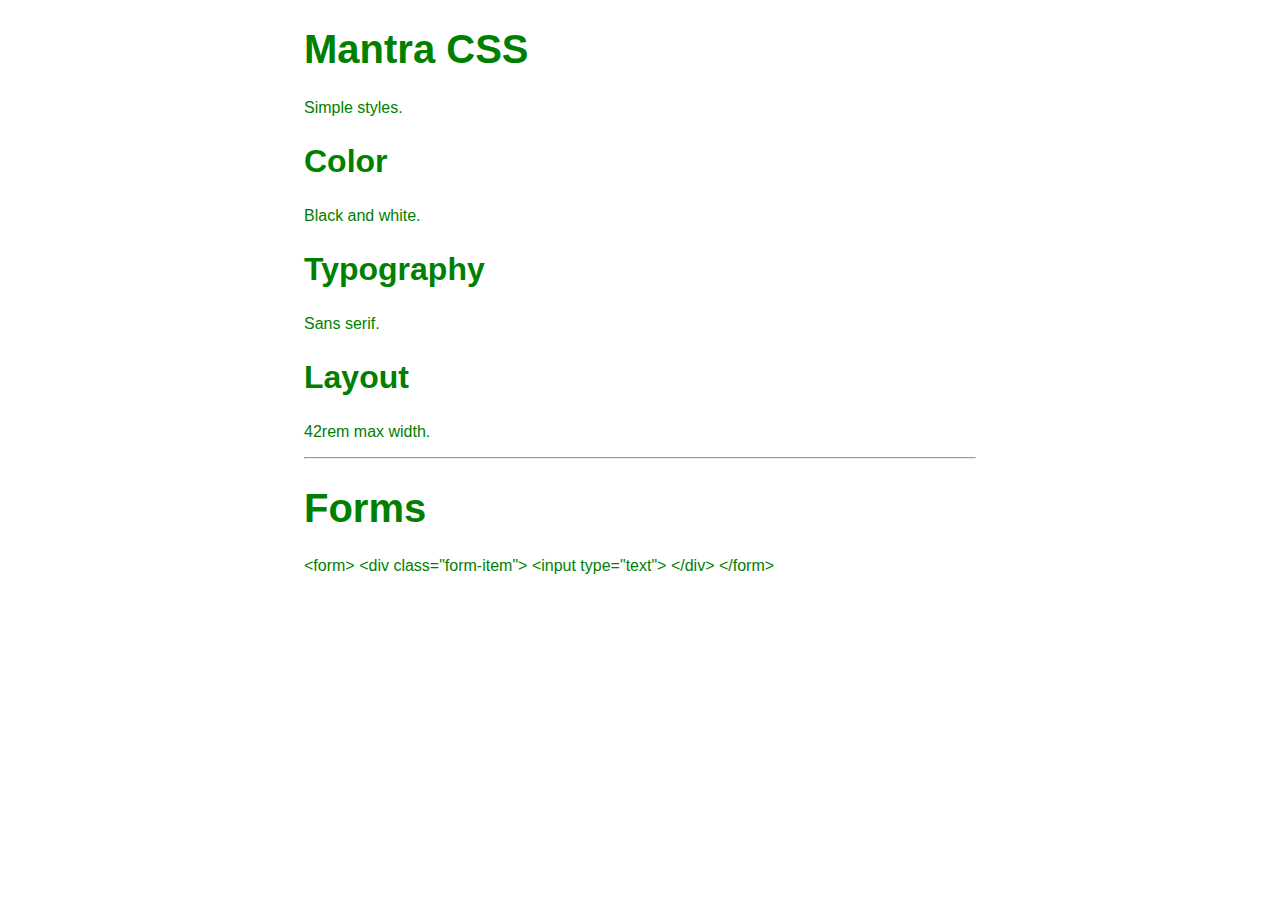
==== index.html @ 13e34c74 "Remove workflow, add index.html" ====
<!DOCTYPE HTML>
<html>
  <head>
  <style>
  body {
    max-width: 42rem;
    margin: auto;
    font-family: sans-serif;
    color: green;
}

.site-name a {
    text-decoration: none;
    font-size: 2rem;
}

a {
    color: black;
    text-decoration: dotted;
}

h1 {
    font-size: 2.5rem;
}

h2 {
    font-size: 2rem;
}

h3 {
    font-size: 1.75rem;
}

h4 {
    font-size: 1.5rem;
}

h5 {
    font-size: 1.25rem;
}

h6 {
    font-size: 1.125rem;
}
  </style>
  </head>
  <body>
  <h1>Mantra CSS</h1>

<p>Simple styles.</p>

<h2>Color</h2>

<p>Black and white.</p>

<h2>Typography</h2>

<p>Sans serif.</p>

<h2>Layout</h2>

<p>42rem max width.</p>

<hr/>

<h1>Forms</h1>

<p>&lt;form&gt;
&lt;div class=&quot;form-item&quot;&gt;
    &lt;input type=&quot;text&quot;&gt;
&lt;/div&gt;
&lt;/form&gt;</p>
  </body>
</html>
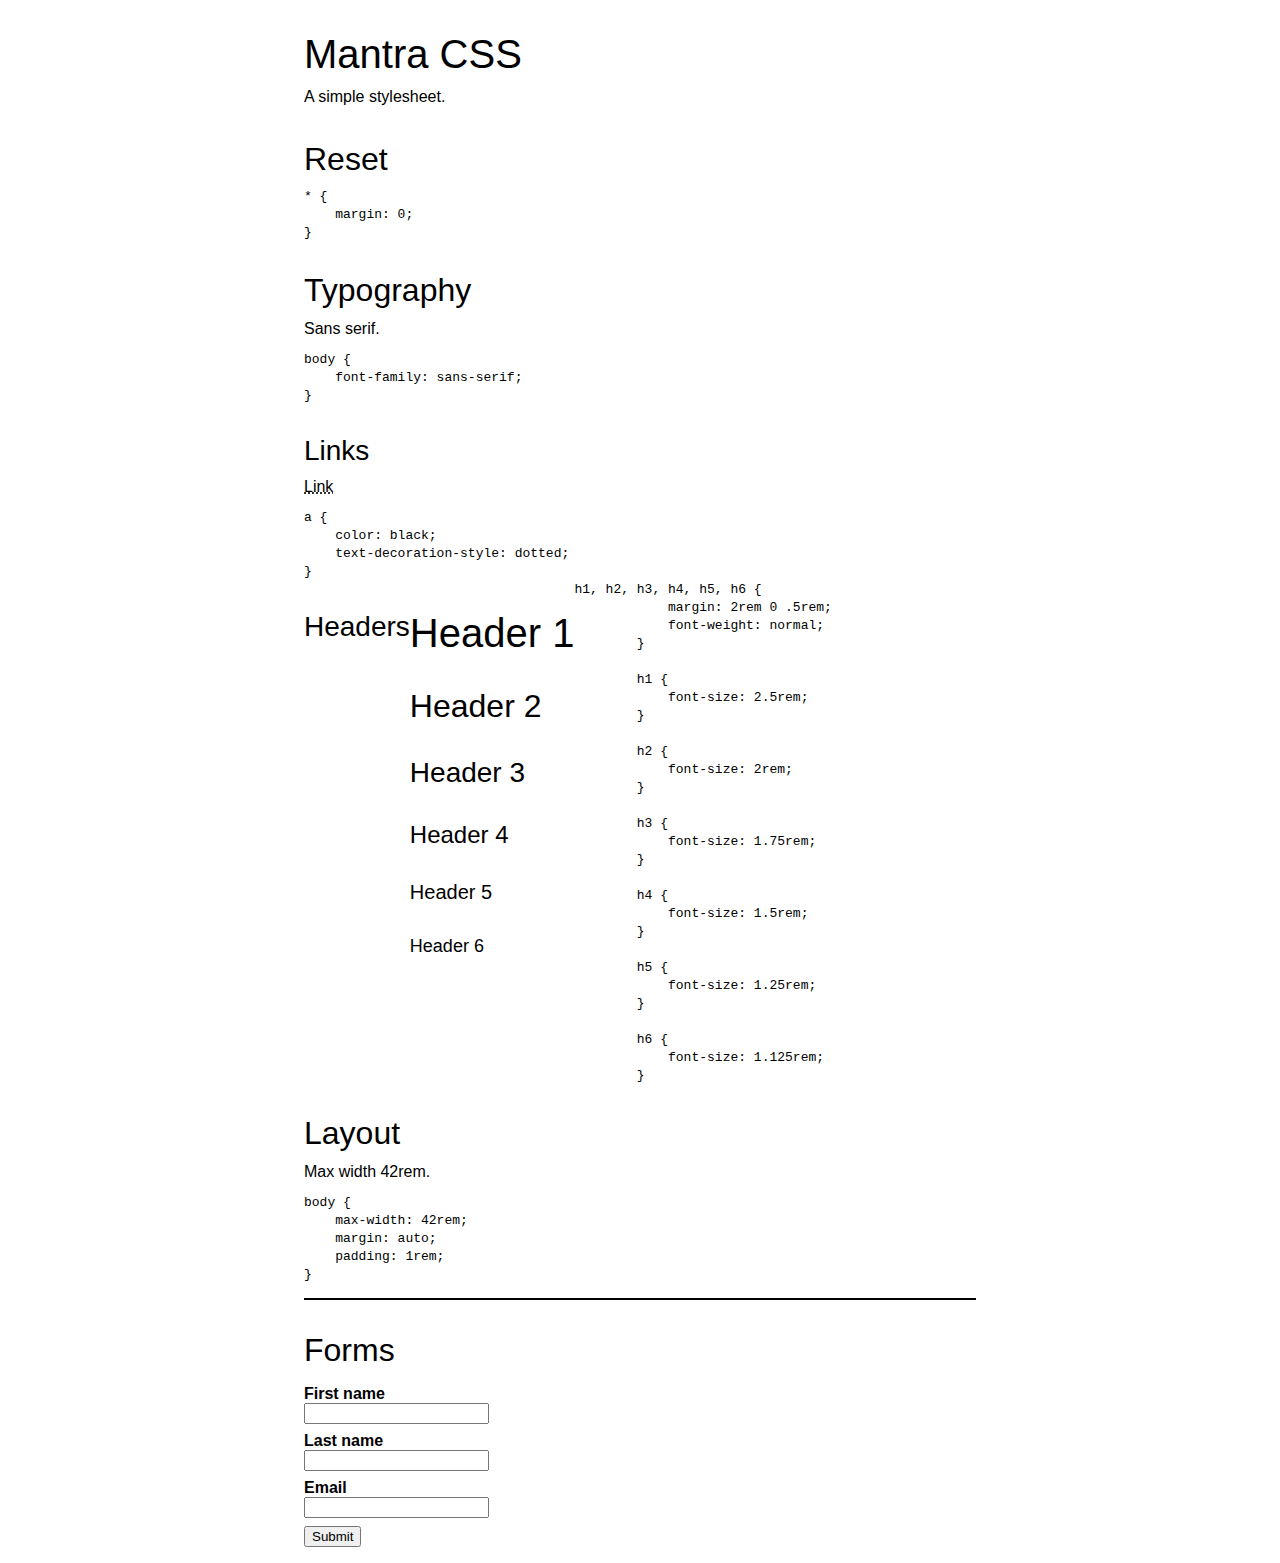
==== commit 680cb3be: "Updates" ====
--- a/index.html
+++ b/index.html
@@ -1,12 +1,15 @@
 <!DOCTYPE HTML>
 <html>
-  <head>
-  <style>
-  body {
+<head>
+<style>
+* {
+    margin: 0;
+}
+
+body {
     max-width: 42rem;
     margin: auto;
     font-family: sans-serif;
-    color: green;
 }
 
 .site-name a {
@@ -16,7 +19,28 @@
 
 a {
     color: black;
-    text-decoration: dotted;
+    text-decoration-style: dotted;
+}
+
+p {
+    line-height: 1.5;
+    margin: .5rem 0;
+}
+
+code {
+    white-space: pre;
+}
+
+hr {
+    margin: 1rem 0;
+    border: 1px solid black;
+    
+}
+
+/* Headers */
+h1, h2, h3, h4, h5, h6 {
+    margin: 2rem 0 .5rem;
+    font-weight: normal;
 }
 
 h1 {
@@ -42,33 +66,122 @@
 h6 {
     font-size: 1.125rem;
 }
-  </style>
-  </head>
-  <body>
-  <h1>Mantra CSS</h1>
 
-<p>Simple styles.</p>
+/* Forms */
+form {
+    margin: 1rem 0;
+}
 
-<h2>Color</h2>
+label {
+    display: block;
+    font-weight: bold;
+}
 
-<p>Black and white.</p>
+.form-item {
+    margin-bottom: .5rem;
+}
+
+/* Utilities */
+.flex {
+    display: flex;
+}
+
+.overflow-scroll {
+    overflow: scroll;
+}
+</style>
+</head>
+<body>
+<h1>Mantra CSS</h1>
+<p>A simple stylesheet.</p>
+
+<h2>Reset</h2>
+<code>* {
+    margin: 0;
+}</code>
 
 <h2>Typography</h2>
+<p>Sans serif.</p>
+<code>body {
+    font-family: sans-serif;
+}</code>
 
-<p>Sans serif.</p>
+<h3>Links</h3>
+<p><a href="#">Link</a></p>
+<code>a {
+    color: black;
+    text-decoration-style: dotted;
+}</code>
 
+<div class="flex overflow-scroll">
+    <div class="grid-col">
+        <h3>Headers</h3>
+    </div>
+    <div class="grid-col">
+        <h1>Header 1</h1>
+        <h2>Header 2</h2>
+        <h3>Header 3</h3>
+        <h4>Header 4</h4>
+        <h5>Header 5</h5>
+        <h6>Header 6</h6>
+    </div>
+    <div class="grid-col">
+        <code>h1, h2, h3, h4, h5, h6 {
+            margin: 2rem 0 .5rem;
+            font-weight: normal;
+        }
+        
+        h1 {
+            font-size: 2.5rem;
+        }
+        
+        h2 {
+            font-size: 2rem;
+        }
+        
+        h3 {
+            font-size: 1.75rem;
+        }
+        
+        h4 {
+            font-size: 1.5rem;
+        }
+        
+        h5 {
+            font-size: 1.25rem;
+        }
+        
+        h6 {
+            font-size: 1.125rem;
+        }</code>
+    </div>
+    <div class="grid-col"></div>
+</div>
 <h2>Layout</h2>
-
-<p>42rem max width.</p>
-
-<hr/>
-
-<h1>Forms</h1>
-
-<p>&lt;form&gt;
-&lt;div class=&quot;form-item&quot;&gt;
-    &lt;input type=&quot;text&quot;&gt;
-&lt;/div&gt;
-&lt;/form&gt;</p>
-  </body>
+<p>Max width 42rem.</p>
+<code>body {
+    max-width: 42rem;
+    margin: auto;
+    padding: 1rem;
+}</code>
+<hr>
+<h2>Forms</h2>
+<form>
+    <div class="form-item">
+        <label>First name</label>
+        <input type="text">
+    </div>
+    <div class="form-item">
+        <label>Last name</label>
+        <input type="text">
+    </div>
+    <div class="form-item">
+        <label>Email</label>
+        <input type="email">
+    </div>
+    <div class="form-item">
+        <input type="submit" value="Submit">
+    </div>
+</form>
+</body>
 </html>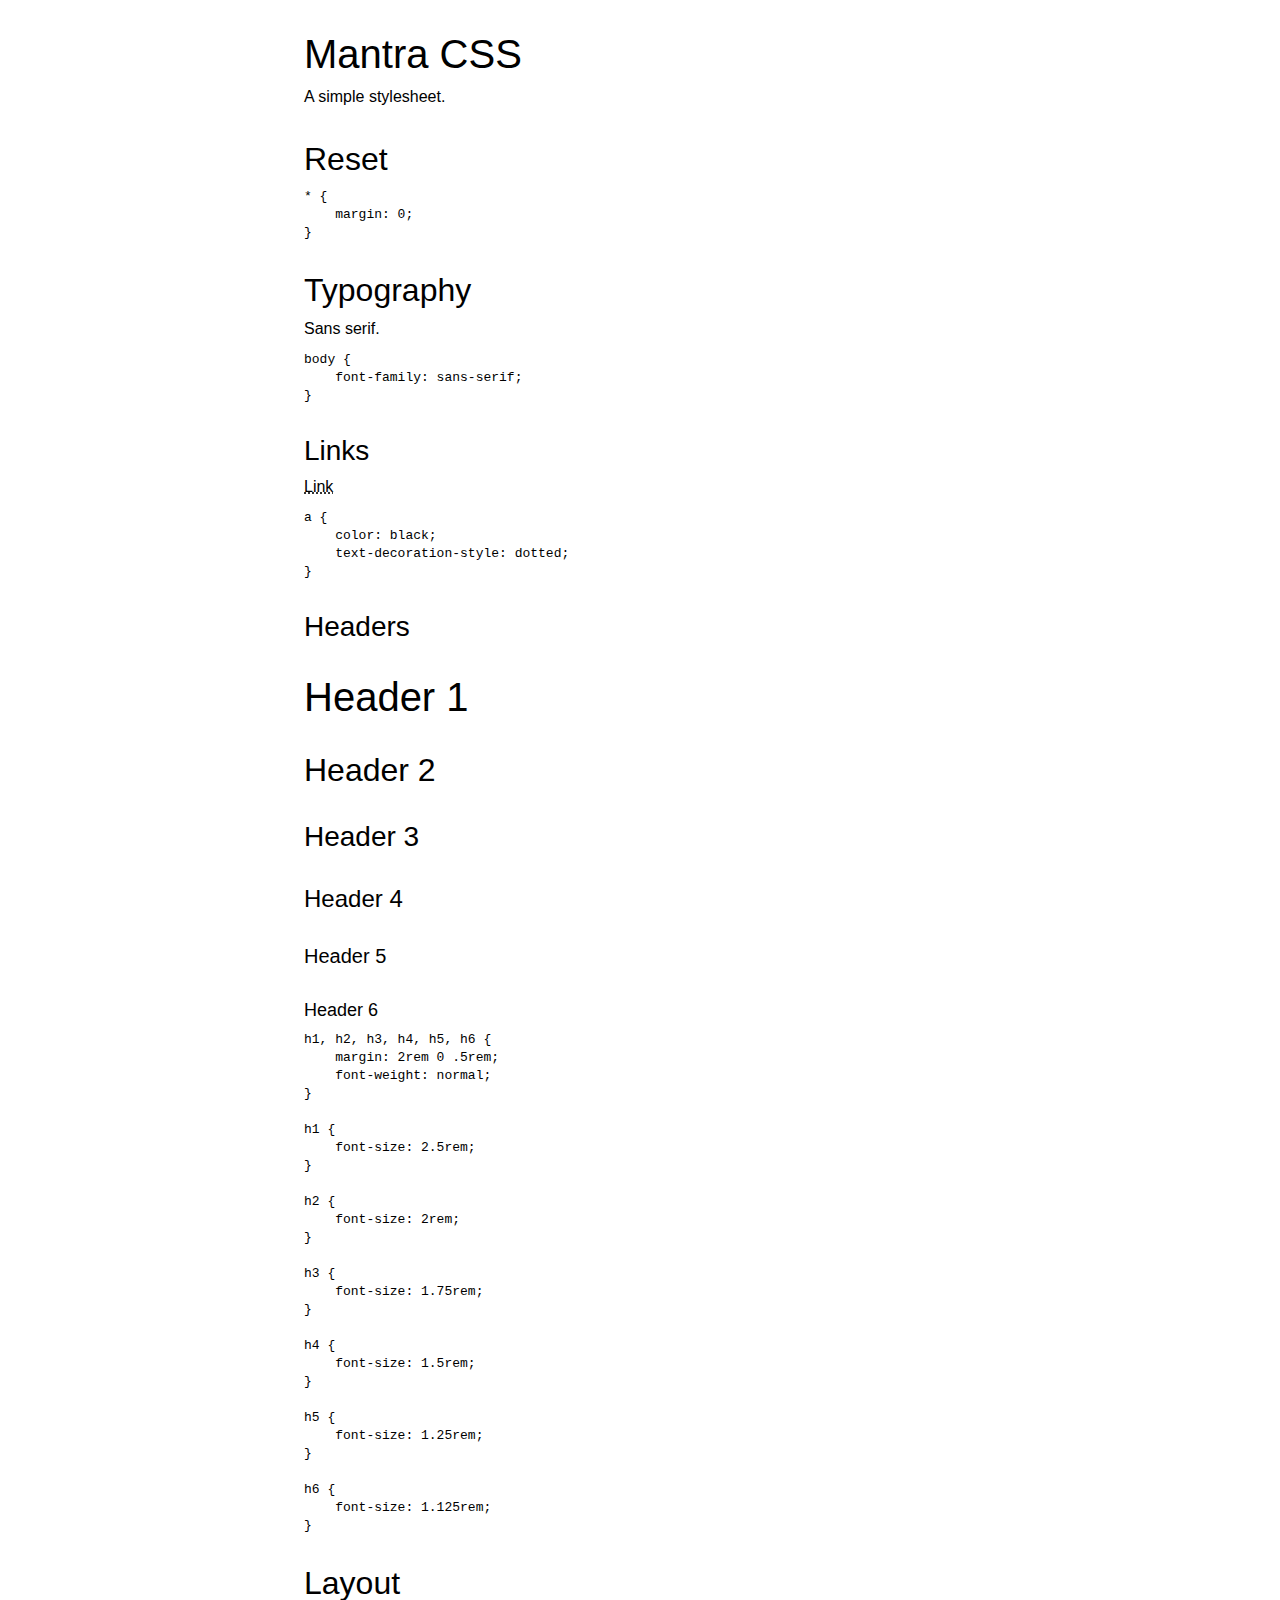
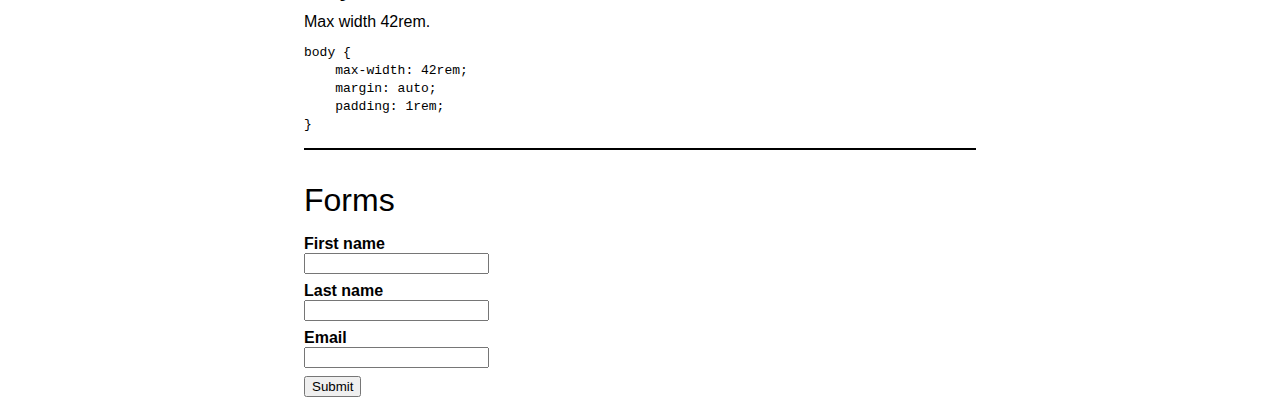
==== commit b5abae1b: "Recompile" ====
--- a/index.html
+++ b/index.html
@@ -34,7 +34,6 @@
 hr {
     margin: 1rem 0;
     border: 1px solid black;
-    
 }
 
 /* Headers */
@@ -80,15 +79,6 @@
 .form-item {
     margin-bottom: .5rem;
 }
-
-/* Utilities */
-.flex {
-    display: flex;
-}
-
-.overflow-scroll {
-    overflow: scroll;
-}
 </style>
 </head>
 <body>
@@ -113,50 +103,42 @@
     text-decoration-style: dotted;
 }</code>
 
-<div class="flex overflow-scroll">
-    <div class="grid-col">
-        <h3>Headers</h3>
-    </div>
-    <div class="grid-col">
-        <h1>Header 1</h1>
-        <h2>Header 2</h2>
-        <h3>Header 3</h3>
-        <h4>Header 4</h4>
-        <h5>Header 5</h5>
-        <h6>Header 6</h6>
-    </div>
-    <div class="grid-col">
-        <code>h1, h2, h3, h4, h5, h6 {
-            margin: 2rem 0 .5rem;
-            font-weight: normal;
-        }
-        
-        h1 {
-            font-size: 2.5rem;
-        }
-        
-        h2 {
-            font-size: 2rem;
-        }
-        
-        h3 {
-            font-size: 1.75rem;
-        }
-        
-        h4 {
-            font-size: 1.5rem;
-        }
-        
-        h5 {
-            font-size: 1.25rem;
-        }
-        
-        h6 {
-            font-size: 1.125rem;
-        }</code>
-    </div>
-    <div class="grid-col"></div>
-</div>
+<h3>Headers</h3>
+<h1>Header 1</h1>
+<h2>Header 2</h2>
+<h3>Header 3</h3>
+<h4>Header 4</h4>
+<h5>Header 5</h5>
+<h6>Header 6</h6>
+<code>h1, h2, h3, h4, h5, h6 {
+    margin: 2rem 0 .5rem;
+    font-weight: normal;
+}
+
+h1 {
+    font-size: 2.5rem;
+}
+
+h2 {
+    font-size: 2rem;
+}
+
+h3 {
+    font-size: 1.75rem;
+}
+
+h4 {
+    font-size: 1.5rem;
+}
+
+h5 {
+    font-size: 1.25rem;
+}
+
+h6 {
+    font-size: 1.125rem;
+}</code>
+
 <h2>Layout</h2>
 <p>Max width 42rem.</p>
 <code>body {
